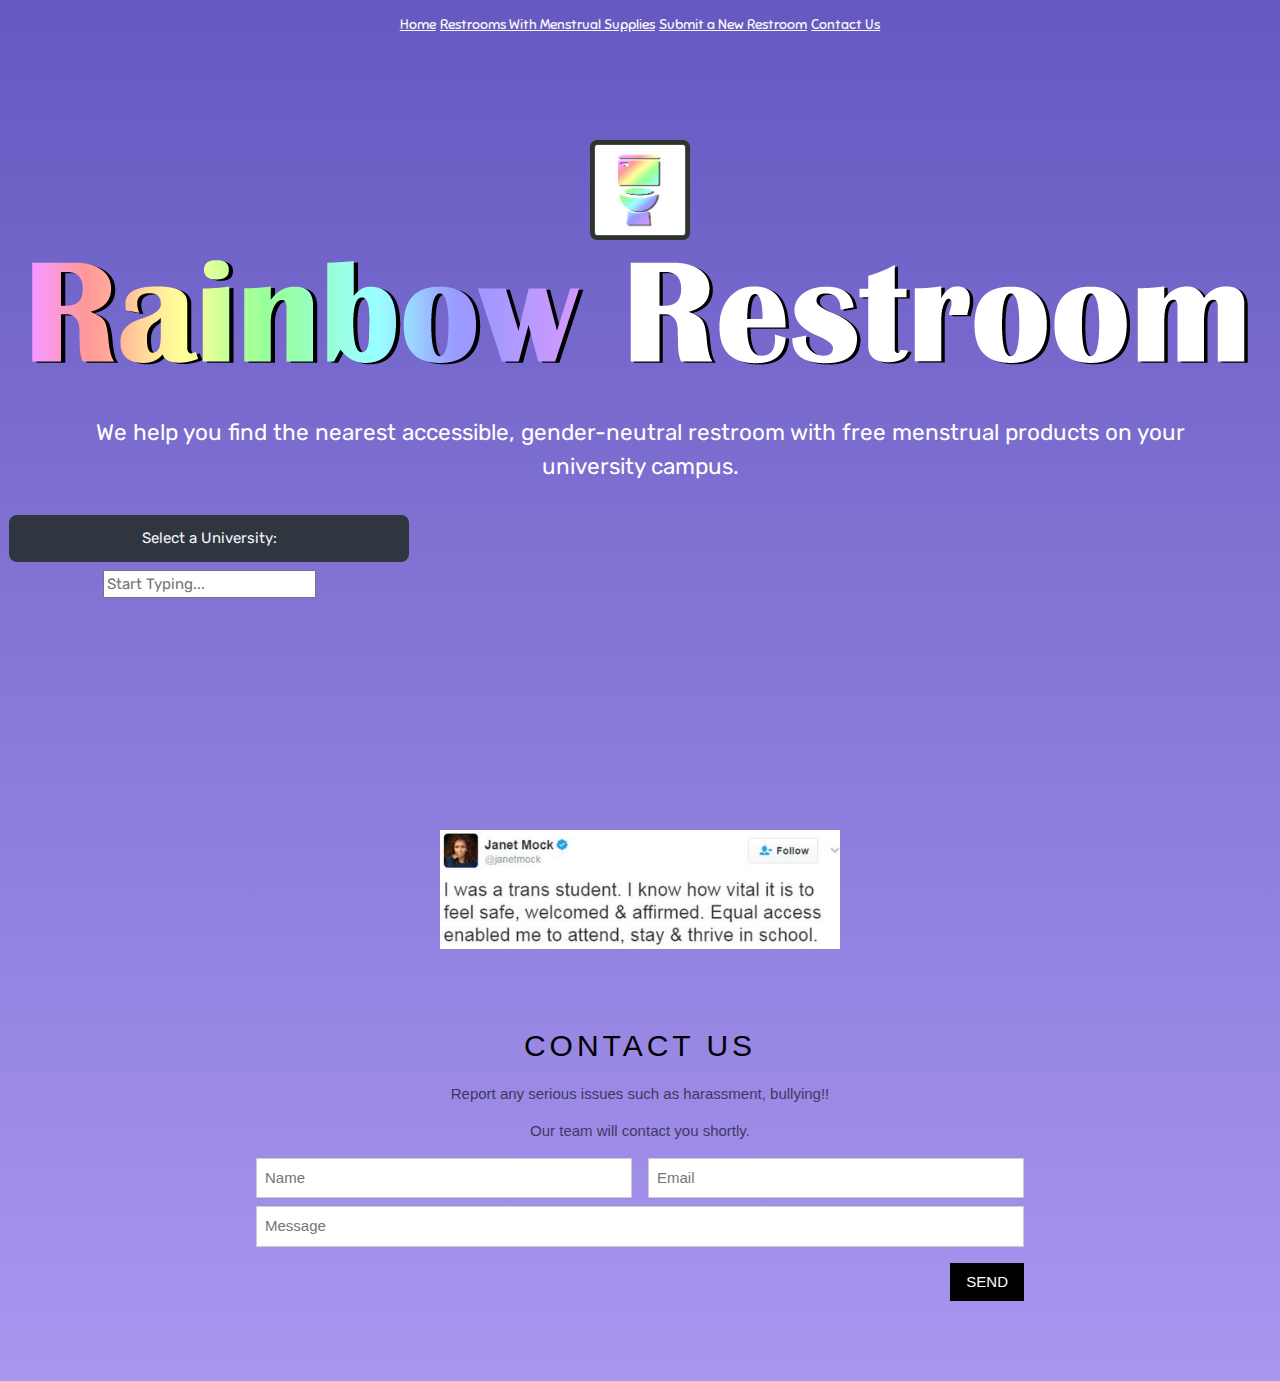
==== index.html @ b5483a90 "Update index.html" ====
<!DOCTYPE html>
<html lang="en">
<head>
    <meta charset="UTF-8">
    <meta http-equiv="X-UA-Compatible" content="IE=edge">
    <meta name="viewport" content="width=device-width, initial-scale=1.0">
  <link rel="stylesheet" href="/fontawesome.min.css">
<link rel="stylesheet" href="https://cdnjs.cloudflare.com/ajax/libs/font-awesome/4.7.0/css/font-awesome.min.css">
 <link rel="stylesheet" href="https://www.w3schools.com/w3css/4/w3.css">
  
    <title>Rainbow RestRoom</title>
    <link rel="stylesheet" href="style.css">
    <link href="https://cdn.jsdelivr.net/npm/bootstrap@5.1.3/dist/css/bootstrap.min.css" rel="stylesheet" integrity="sha384-1BmE4kWBq78iYhFldvKuhfTAU6auU8tT94WrHftjDbrCEXSU1oBoqyl2QvZ6jIW3" crossorigin="anonymous">
</head>
    <body>
      
        <header class="container-fluid p-0">
            <nav class="navbar navbar-expand-lg">
              <a class="navbar-brand" href="">
                <i class="fas fa-book-reader fa-2x mx-3">
                </i>Home</a>
             
                <a class="navbar-brand" href="depauw.html">
                <i class="fas fa-book-reader fa-2x mx-3">
                </i>Restrooms With Menstrual Supplies</a>
              <a class="navbar-brand" href="form.html">
                <i class="fas fa-book-reader fa-2x mx-3">
                </i>Submit a New Restroom</a>
              <a class="navbar-brand" href="#contact">
                <i class="fas fa-book-reader fa-2x mx-3">
                </i>Contact Us</a>
         </nav>
            
         <div class="container text-center">
           
            <div class="row">
              <div class="col-sm-12 text-black">
            <img src="Images/RainbowRestroom_squarelogo.png" width=100 alt="Logo"/>
                <div>
                <img src="Images/RainbowRestroom_logo.png"   alt="Rainbow Restroom" class="padding"/>
                </div>
                <p>
                    We help you find the nearest accessible, gender-neutral restroom with free menstrual products on your university campus.
                </p>
      <div class="select-box">
        <div class="options-container">  
          
          <div class="option">
            <input type="radio" class="radio" id="film" name="category" />
            <a href="depauw.html">DePauw University</a>
          </div>
          
          <div class="option">
            <input type="radio" class="radio" id="science" name="category" />
            <a href="tufts.html">Tufts University</a>
          </div>
        </div>

        <div class="selected">
          Select a University: 
        </div>
        <div class="search-box">
          <input type="text" placeholder="Start Typing..." />
        </div>
      </div>
</div>   
</div> 
</div>           

<div align="center" margin:left="100px">
            <img src="/Images/tweet.jpg" width=400>
</div>
<div class="w3-container w3-content w3-padding-64" style="max-width:800px" id="contact">
    <h2  class="w3-wide w3-center"><bold>CONTACT US</bold></h2>
    <p class="w3-opacity w3-center">Report any serious issues such as harassment, bullying!!</p>
  <p class="w3-opacity w3-center">Our team will contact you shortly.</p>
      <div class="w3-col m13 w3-center">
        <form action="https://formspree.io/f/xayaokzl" method="POST">
          <div class="w3-row-padding" style="margin:0 -16px 8px -16px">
            <div class="w3-half">
              <input class="w3-input w3-border" type="text" placeholder="Name" required name="Name">
            </div>
            <div class="w3-half">
              <input class="w3-input w3-border" type="text" placeholder="Email" required name="Email">
            </div>
          </div>
          <input class="w3-input w3-border" type="text" placeholder="Message" required name="Message">
          <button class="w3-button w3-black w3-section w3-right" type="submit">SEND</button>
        </form>
      </div>
    </div>
 <script type="text/javascript">
    (function(d, m){
        var kommunicateSettings =        {"appId":"21f1a028fc2e11aa6907b6891c862b13","popupWidget":true,"automaticChatOpenOnNavigation":true};
        var s = document.createElement("script"); s.type = "text/javascript"; s.async = true;
        s.src = "https://widget.kommunicate.io/v2/kommunicate.app";
        var h = document.getElementsByTagName("head")[0]; h.appendChild(s);
        window.kommunicate = m; m._globals = kommunicateSettings;
    })(document, window.kommunicate || {});
</script>
      
  <script src="https://cdnjs.cloudflare.com/ajax/libs/popper.js/1.14.7/umd/popper.min.js" integrity="sha384-UO2eT0CpHqdSJQ6hJty5KVphtPhzWj9WO1clHTMGa3JDZwrnQq4sF86dIHNDz0W1"
    crossorigin="anonymous"></script>  
  <script src="https://stackpath.bootstrapcdn.com/bootstrap/4.3.1/js/bootstrap.min.js" integrity="sha384-JjSmVgyd0p3pXB1rRibZUAYoIIy6OrQ6VrjIEaFf/nJGzIxFDsf4x0xIM+B07jRM"
    crossorigin="anonymous"></script>
  <script src="main.js"></script>
</header>
</body>

</html>
---- style.css ----
@import url("https://fonts.googleapis.com/css?family=Acme|Lobster|Patua+One|Rubik|Sniglet");
* {
  box-sizing: border-box;
}
* {
    box-sizing: border-box;
}
body {
  font-family: Arial, sans-serif;
}

.topnav-right {
  float: right;
  margin-left: 100px:
}

header,
section {
    overflow-x: hidden;
}
:root {
  --Sniglet-font: "Sniglet", cursive;
  --Rubik: "Rubik", cursive;
  --Patua: "Patua One", cursive;
  --Lobster: "lobster", cursive;
  --light-black: #2e2c2caf;
  --bggradient: linear-gradient(to bottom, #6559c0, #a996ef);
  --light-gray: rgba(255, 255, 255, 0.877);
}

header a {
  font-family: var(--Sniglet-font);
  font-size: 0.9em;
  color: whitesmoke;
}
html,
section #services {
    text-align: center;
    transform: translatez(0);
}
header .nav-item {
padding: 0.9em;
 }      
header .nav-link:hover {
color: #2e2c2caf;
}
      
header .row .col-sm-12 {
padding: 11vmin 1vmin;
padding-bottom: 35vmin;
}
      
header .row .col-md-5 {
padding: 1vmin 1vmin;
}
      
header {
background: #ff512f;
background: var(--bggradient);
}
      
header .container .col-sm-12 {
font-family: "Rubik", sans-serif;
}
      
header .container .col-sm-12 h6 {
padding: 1vmin;
letter-spacing:  4px;
}
header .container-fluid  {
  padding: 1vmin;
  letter-spacing: 5px;
  }
      
header .container .col-sm-12 h1 {
font-size: 11.5vmin;
font-weight: bold;
}
      
header .container .col-sm-12 p {
padding: 1vmin 5vmin;
color: white;
font-size: 2.5vmin;
}
      
.primary-btn {
 border-radius: 30px;
 font-weight: bold;
}

footer {
    background: black;
    overflow-x: hidden;
    padding: 14vmin 18vmin;
}
header .container .select-box {
  height: 0px;
  width: 400px;
  flex-direction: column;
}

header .container .select-box .options-container {
  background: #2f3640;
  color: #f5f6fa;
  max-height: 0;
  width: 100%;
  opacity: 0;
  transition: all 0.4s;
  border-radius: 8px;
  overflow: hidden;

  order: 1;
}

header .container .selected {
  background: #2f3640;
  border-radius: 8px;
  margin-bottom: 8px;
  color: #f5f6fa;
  position: relative;

  order: 0;
}

header .container .selected::after {
  content: "";
  background: url("img/arrow-down.svg");
  background-size: contain;
  background-repeat: no-repeat;

  position: absolute;
  height: 100%;
  width: 32px;
  right: 10px;
  top: 5px;

  transition: all 0.4s;
}

header .container .select-box .options-container.active {
  max-height: 240px;
  opacity: 1;
  overflow-y: scroll;
  margin-top: 54px;
}

header .container .select-box .options-container.active + .selected::after {
  transform: rotateX(180deg);
  top: -6px;
}

header .container .select-box .options-container::-webkit-scrollbar {
  width: 8px;
  background: #0d141f;
  border-radius: 0 8px 8px 0;
}

header .container .select-box .options-container::-webkit-scrollbar-thumb {
  background: #525861;
  border-radius: 0 8px 8px 0;
}

header .container .select-box .option,
.selected {
  padding: 12px 24px;
  cursor: pointer;
}

header .container .select-box .option:hover {
  background: #414b57;
}

header .container .select-box label {
  cursor: pointer;
}

header .container .select-box .option .radio {
  display: none;
}

/* Searchbox */

header .container.search-box input {
  width: 200px;
  padding: 300px 16px;
  font-family: "Roboto", sans-serif;
  font-size: 26px;
  position: absolute;
  border-radius: 8px 17px 0 0;
  z-index: 100;
  border: 8px solid #2f3640;
  opacity: 0;
  pointer-events: none;
  transition: all 0.4s;

  
}

header .container.search-box input:focus {
  outline: none;
}

header .container .select-box .options-container.active ~ .search-box input {
  opacity: 3;
  pointer-events: auto;
}
.con {
  margin-top: 100px;
  padding: 32px;
}

.padding {
  padding: 20px 20px 20px 20px;
  width: relative;
}

.submit_button {
    background: #2f3640;
    border-radius: 15px;
    
    width: 100px;
    color: #f5f6fa;
    position: relative;
    order: 0;
    
    cursor: pointer;
  
}



/* Dropdown Button */
.dropbtn {
  background-color: #2f3640;
  color: white;
  padding: 10px;
  font-size: 19px;
  border: none;
  cursor: pointer;
}

/* Dropdown button on hover & focus */
.dropbtn:hover, .dropbtn:focus {
  background-color: #6559c0;
}

/* The container <div> - needed to position the dropdown content */
.dropdown {
  position: relative;
  display: inline-block;
    background: #2f3640;
    border-radius: 19px;
    color: #f5f6fa;
    order: 0;
    width: auto;
  
}

/* Dropdown Content (Hidden by Default) */
.dropdown-content {
  display: none;
  position: absolute;
  background-color: #f1f1f1;
  min-width: 194px;
  box-shadow: 0px 8px 16px 0px rgba(0,0,0,0.2);
  z-index: 1;
}

/* Links inside the dropdown */
.dropdown-content a {
  color: #2f3640;
  padding: 12px 16px;
  text-decoration: none;
  display: block;
}

/* Change color of dropdown links on hover */
.dropdown-content a:hover {background-color: #ddd}


.show {display:block;}
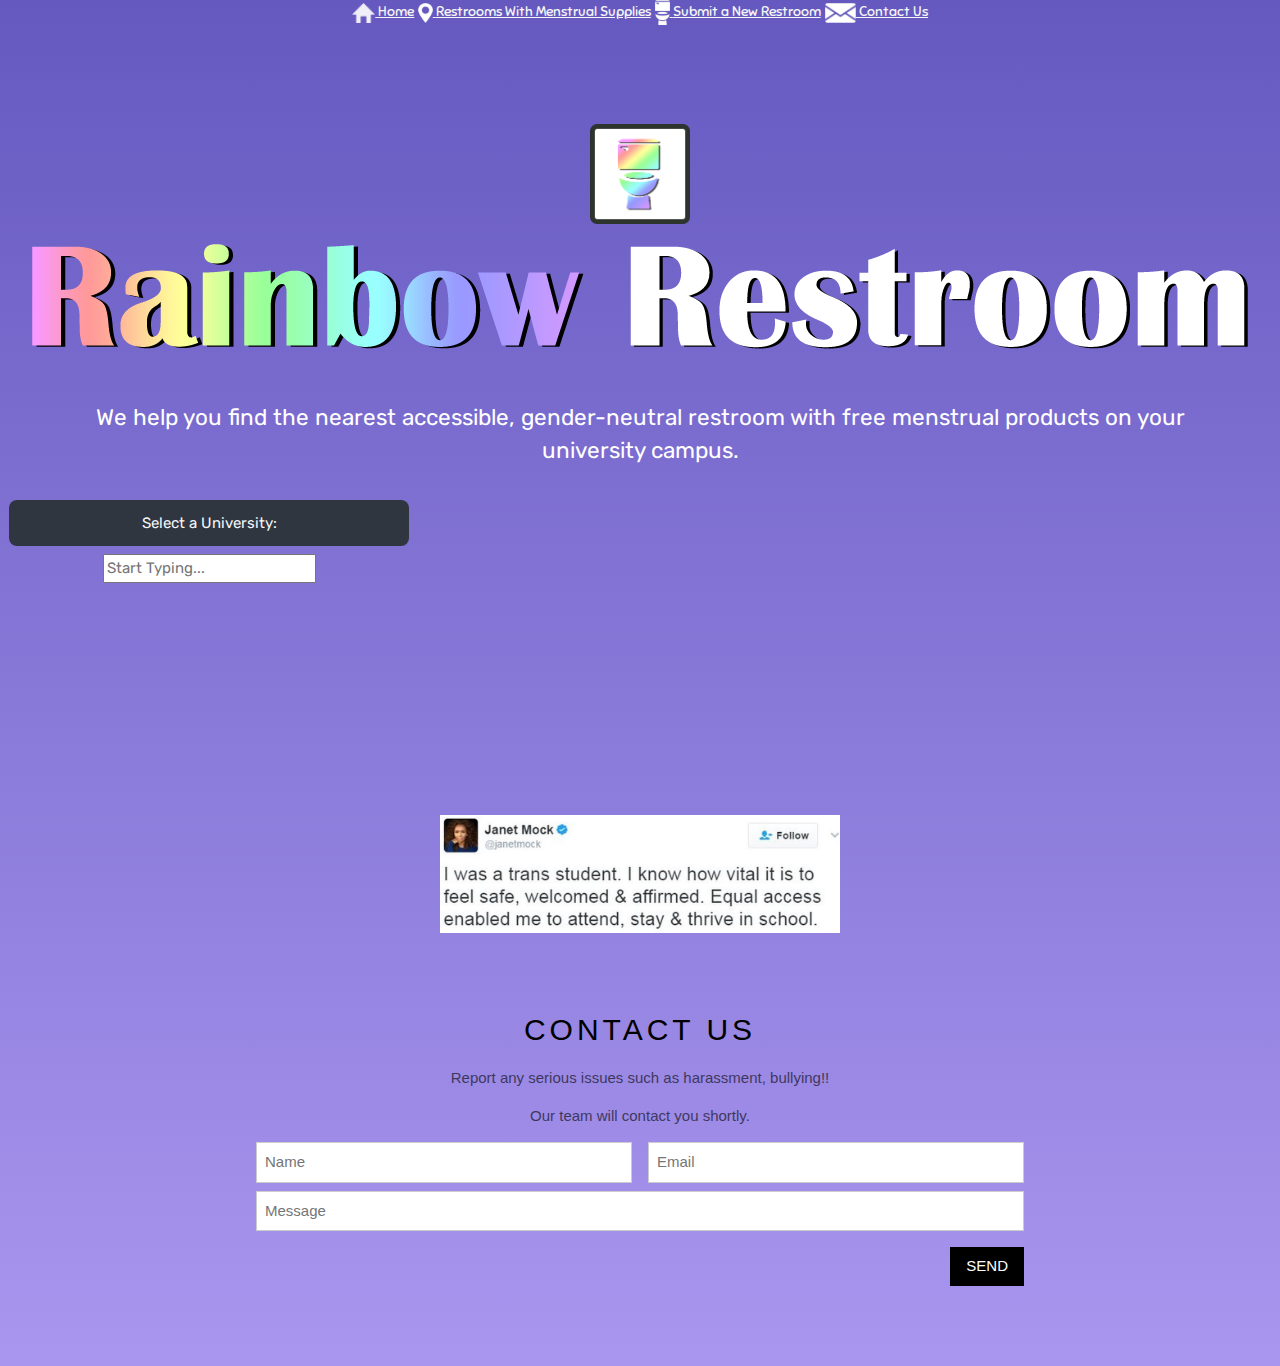
==== commit 057e3366: "Added icons to navbar" ====
--- a/index.html
+++ b/index.html
@@ -9,7 +9,7 @@
  <link rel="stylesheet" href="https://www.w3schools.com/w3css/4/w3.css">
   
     <title>Rainbow RestRoom</title>
-    <link rel="stylesheet" href="style.css">
+    <link rel="stylesheet" href="../style.css">
     <link href="https://cdn.jsdelivr.net/npm/bootstrap@5.1.3/dist/css/bootstrap.min.css" rel="stylesheet" integrity="sha384-1BmE4kWBq78iYhFldvKuhfTAU6auU8tT94WrHftjDbrCEXSU1oBoqyl2QvZ6jIW3" crossorigin="anonymous">
 </head>
     <body>
@@ -17,17 +17,22 @@
         <header class="container-fluid p-0">
             <nav class="navbar navbar-expand-lg">
               <a class="navbar-brand" href="">
-                <i class="fas fa-book-reader fa-2x mx-3">
-                </i>Home</a>
+              <i>
+                <img src="/Images/Icons/home_icon.png" height=20px />
+                </i>
+                Home</a>
              
-                <a class="navbar-brand" href="depauw.html">
-                <i class="fas fa-book-reader fa-2x mx-3">
+                <a class="navbar-brand" href="../depauw.html">
+                <i>
+                <img src="/Images/Icons/location_icon.png" height=20px />
                 </i>Restrooms With Menstrual Supplies</a>
-              <a class="navbar-brand" href="form.html">
-                <i class="fas fa-book-reader fa-2x mx-3">
+              <a class="navbar-brand" href="../form.html">
+                <i>
+                <img src="/Images/Icons/toilet_icon.png" height=25px />
                 </i>Submit a New Restroom</a>
               <a class="navbar-brand" href="#contact">
-                <i class="fas fa-book-reader fa-2x mx-3">
+                <i>
+                <img src="/Images/Icons/email_icon.png" height=20px />
                 </i>Contact Us</a>
          </nav>
             
@@ -35,9 +40,9 @@
            
             <div class="row">
               <div class="col-sm-12 text-black">
-            <img src="Images/RainbowRestroom_squarelogo.png" width=100 alt="Logo"/>
+            <img src="/Images/RainbowRestroom_squarelogo.png" width=100 alt="Logo"/>
                 <div>
-                <img src="Images/RainbowRestroom_logo.png"   alt="Rainbow Restroom" class="padding"/>
+                <img src="/Images/RainbowRestroom_logo.png"   alt="Rainbow Restroom" class="padding"/>
                 </div>
                 <p>
                     We help you find the nearest accessible, gender-neutral restroom with free menstrual products on your university campus.
@@ -47,12 +52,12 @@
           
           <div class="option">
             <input type="radio" class="radio" id="film" name="category" />
-            <a href="depauw.html">DePauw University</a>
+            <a href="../depauw.html">DePauw University</a>
           </div>
           
           <div class="option">
             <input type="radio" class="radio" id="science" name="category" />
-            <a href="tufts.html">Tufts University</a>
+            <a href="../tufts.html">Tufts University</a>
           </div>
         </div>
 
@@ -103,8 +108,8 @@
     crossorigin="anonymous"></script>  
   <script src="https://stackpath.bootstrapcdn.com/bootstrap/4.3.1/js/bootstrap.min.js" integrity="sha384-JjSmVgyd0p3pXB1rRibZUAYoIIy6OrQ6VrjIEaFf/nJGzIxFDsf4x0xIM+B07jRM"
     crossorigin="anonymous"></script>
-  <script src="main.js"></script>
+  <script src="../main.js"></script>
 </header>
 </body>
 
-</html>
+</html>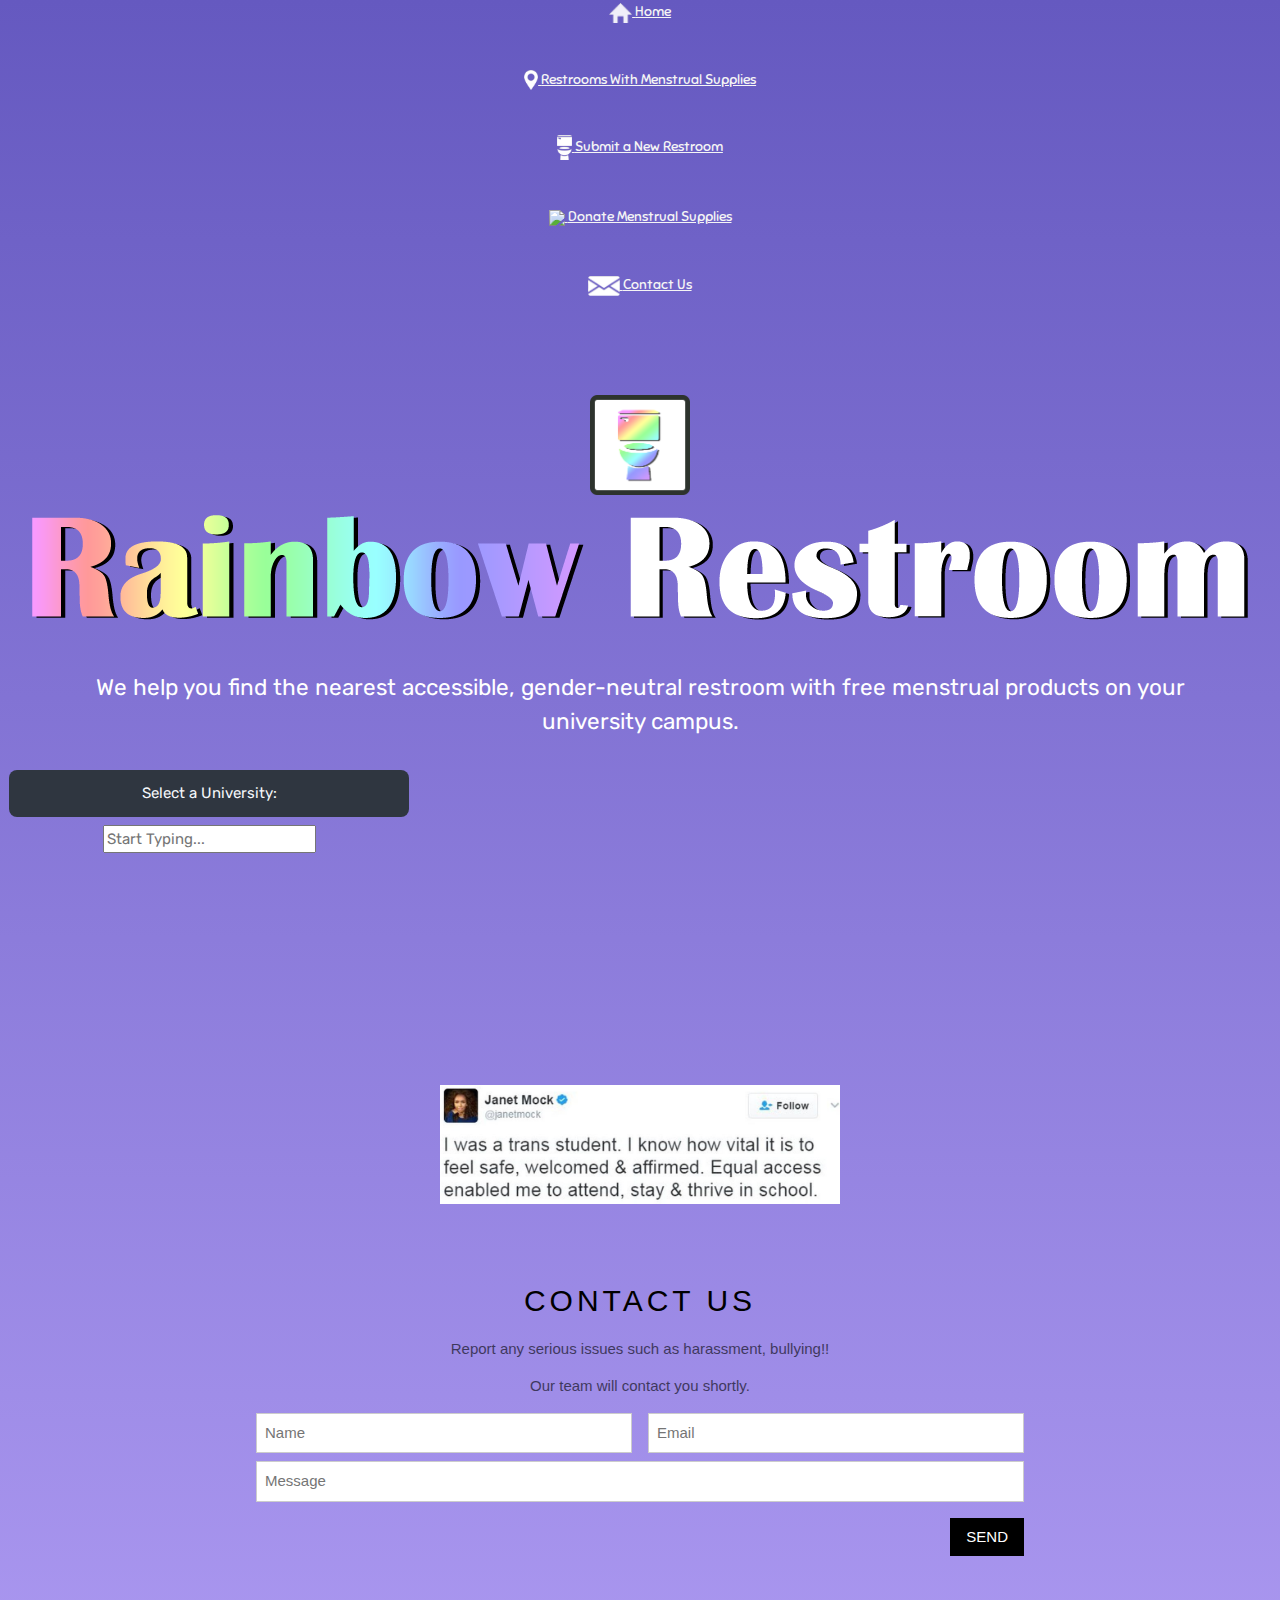
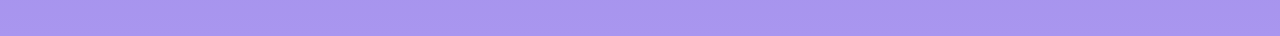
==== commit 542f8112: "Update index.html" ====
--- a/index.html
+++ b/index.html
@@ -9,7 +9,7 @@
  <link rel="stylesheet" href="https://www.w3schools.com/w3css/4/w3.css">
   
     <title>Rainbow RestRoom</title>
-    <link rel="stylesheet" href="../style.css">
+    <link rel="stylesheet" href="style.css">
     <link href="https://cdn.jsdelivr.net/npm/bootstrap@5.1.3/dist/css/bootstrap.min.css" rel="stylesheet" integrity="sha384-1BmE4kWBq78iYhFldvKuhfTAU6auU8tT94WrHftjDbrCEXSU1oBoqyl2QvZ6jIW3" crossorigin="anonymous">
 </head>
     <body>
@@ -18,21 +18,30 @@
             <nav class="navbar navbar-expand-lg">
               <a class="navbar-brand" href="">
               <i>
-                <img src="/Images/Icons/home_icon.png" height=20px />
+
+                <img src="Images/Icons/home_icon.png" height=20px />
                 </i>
-                Home</a>
+                Home<br></a><br><br>
              
-                <a class="navbar-brand" href="../depauw.html">
+                <a class="navbar-brand" href="depauw.html">
                 <i>
-                <img src="/Images/Icons/location_icon.png" height=20px />
-                </i>Restrooms With Menstrual Supplies</a>
-              <a class="navbar-brand" href="../form.html">
+                <img src="Images/Icons/location_icon.png" height=20px />
+                </i>Restrooms With Menstrual Supplies<br></a><br><br>
+              <a class="navbar-brand" href="form.html">
                 <i>
-                <img src="/Images/Icons/toilet_icon.png" height=25px />
-                </i>Submit a New Restroom</a>
+                <img src="Images/Icons/toilet_icon.png" height=25px />
+                </i>Submit a New Restroom<br></a><br><br>
+              
+              <a class="navbar-brand" href="donate.html">
+                <i>
+                <img src="Images/Icons/267527-200.png" height=25px />
+                </i>Donate Menstrual Supplies<br></a><br><br>
+
+
               <a class="navbar-brand" href="#contact">
                 <i>
-                <img src="/Images/Icons/email_icon.png" height=20px />
+                <img src="Images/Icons/email_icon.png" height=20px />
+
                 </i>Contact Us</a>
          </nav>
             
@@ -40,9 +49,9 @@
            
             <div class="row">
               <div class="col-sm-12 text-black">
-            <img src="/Images/RainbowRestroom_squarelogo.png" width=100 alt="Logo"/>
+            <img src="Images/RainbowRestroom_squarelogo.png" width=100 alt="Logo"/>
                 <div>
-                <img src="/Images/RainbowRestroom_logo.png"   alt="Rainbow Restroom" class="padding"/>
+                <img src="Images/RainbowRestroom_logo.png"   alt="Rainbow Restroom" class="padding"/>
                 </div>
                 <p>
                     We help you find the nearest accessible, gender-neutral restroom with free menstrual products on your university campus.
@@ -52,12 +61,12 @@
           
           <div class="option">
             <input type="radio" class="radio" id="film" name="category" />
-            <a href="../depauw.html">DePauw University</a>
+            <a href="depauw.html">DePauw University</a>
           </div>
           
           <div class="option">
             <input type="radio" class="radio" id="science" name="category" />
-            <a href="../tufts.html">Tufts University</a>
+            <a href="tufts.html">Tufts University</a>
           </div>
         </div>
 
@@ -73,7 +82,7 @@
 </div>           
 
 <div align="center" margin:left="100px">
-            <img src="/Images/tweet.jpg" width=400>
+            <img src="Images/tweet.jpg" width=400>
 </div>
 <div class="w3-container w3-content w3-padding-64" style="max-width:800px" id="contact">
     <h2  class="w3-wide w3-center"><bold>CONTACT US</bold></h2>
@@ -108,8 +117,8 @@
     crossorigin="anonymous"></script>  
   <script src="https://stackpath.bootstrapcdn.com/bootstrap/4.3.1/js/bootstrap.min.js" integrity="sha384-JjSmVgyd0p3pXB1rRibZUAYoIIy6OrQ6VrjIEaFf/nJGzIxFDsf4x0xIM+B07jRM"
     crossorigin="anonymous"></script>
-  <script src="../main.js"></script>
+  <script src="main.js"></script>
 </header>
 </body>
 
-</html>+</html>
